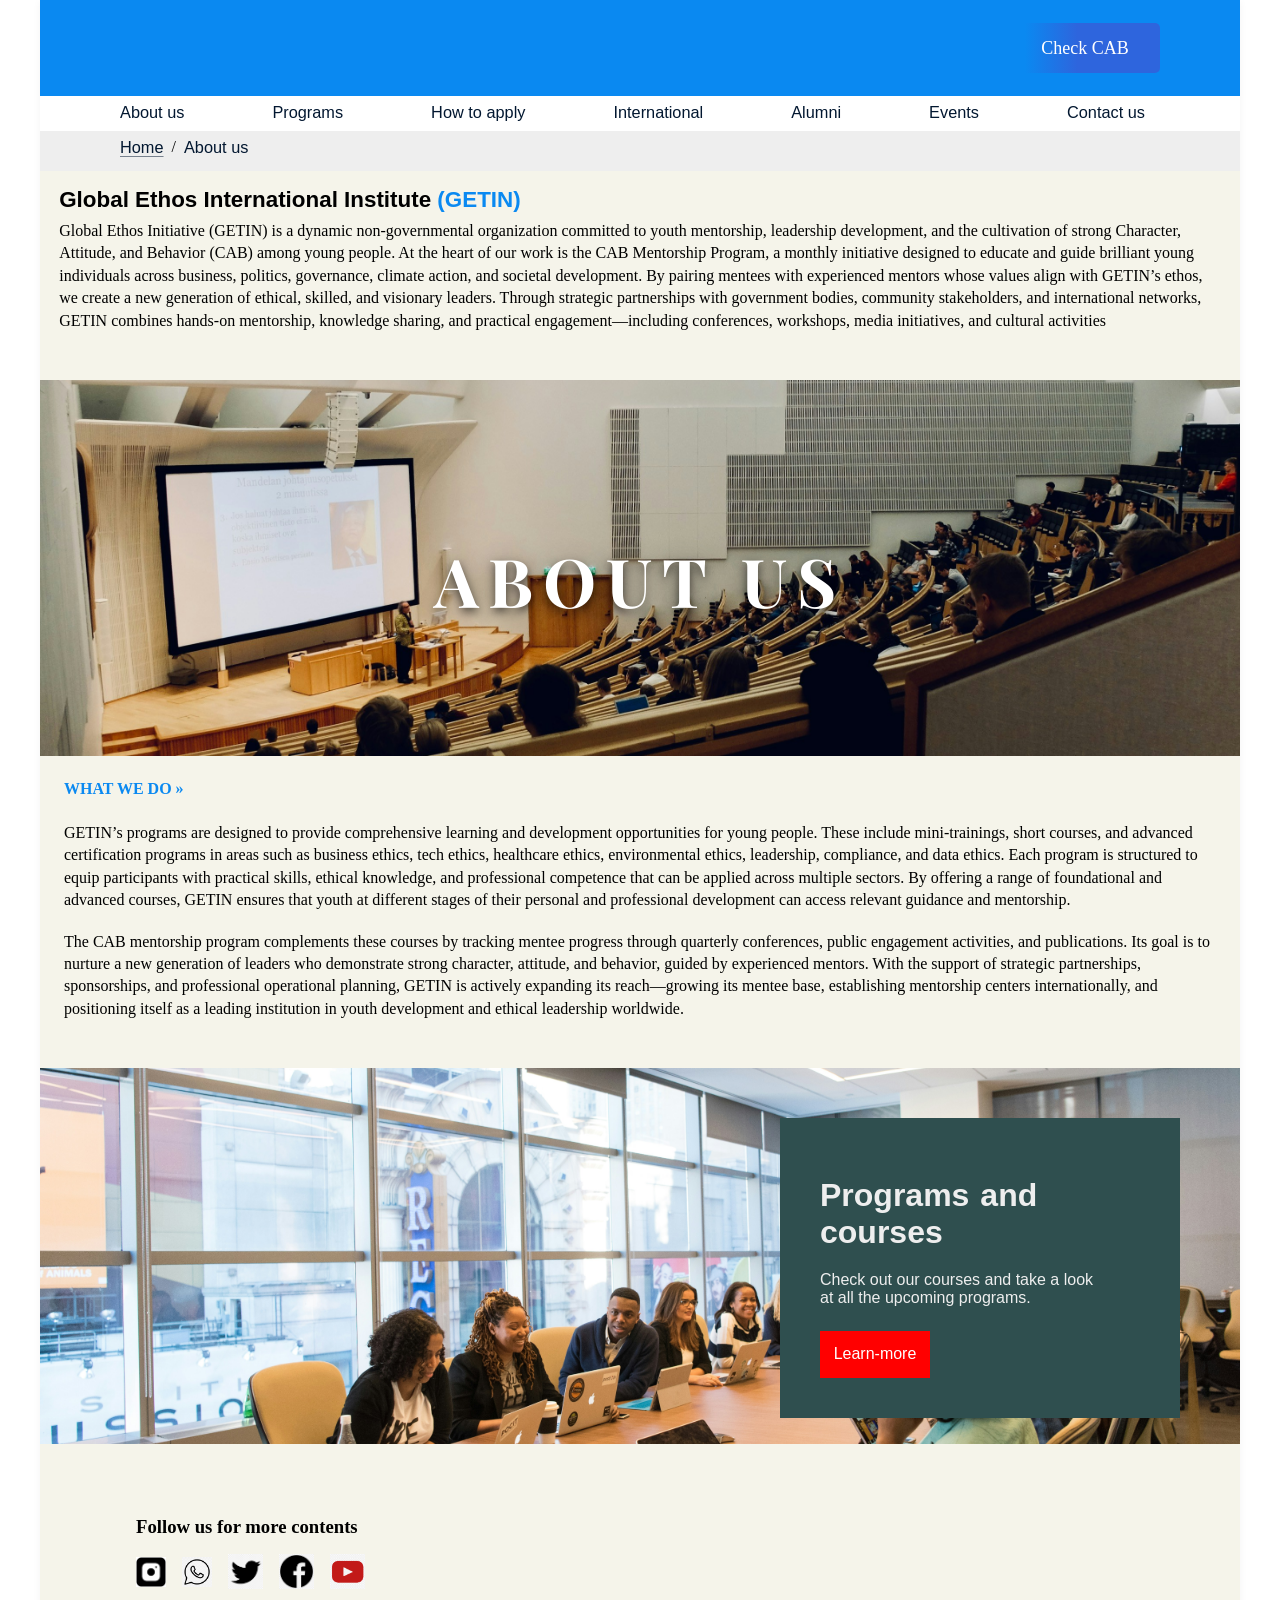
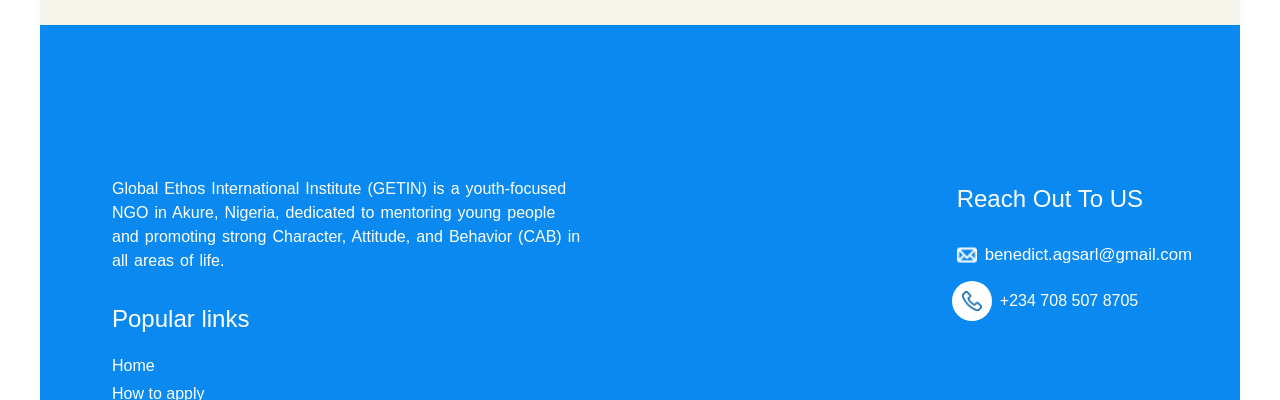
==== about.html @ eb594e33 "blablabla" ====
<!DOCTYPE html>
<html lang="en">
<head>
    <meta charset="UTF-8">
    <meta name="viewport" content="width=device-width, initial-scale=1.0">
    <title>About us</title>
</head>
 <link rel="stylesheet" href="style2.css">
 <link href="https://fonts.googleapis.com/css2?family=Playfair+Display:wght@600;700&display=swap" rel="stylesheet">
<body>
     <header class="about-page">
        <div class="top-bar">
            <div class="logo">
                <!-- Logo here -->
            </div>
            <div class="topbar-right">

                <!-- Desktop and tablet actions-->
                <div class="desktop-actions">
                    <a href="#" id="CAB">Check CAB</a>

                </div>

                <!-- Hamburger (Mobile only) -->
                <button class="hamburger" id="hamburger">
                    ☰
                </button>
            </div>
            
          <!-- Mobile menu -->
<nav class="mobile-menu" id="MobileMenu">
    <button class="close-menu" id="closeMenu">✕</button>

    <a href="about.html">About us</a>
    <a href="program.html">Programs </a>
    <a href="#">How to apply</a>
    <a href="#">International</a>
    <a href="#">Alumni</a> 
   <a href="event.html">Events</a>
    <a href="contactus.html">Contact us</a>
</nav>
        </div>

          <div class="link-box">
            <nav class="main-nav">
                <ul class="link">
                     <a href="about.html">About us</a>
                     <a href="program.html">Programs</a>
                <a href="#">How to apply</a>
                <a href="#">International</a>
                <a href="#">Alumni</a>
                <a href="event.html">Events</a>
                <a href="contactus.html">Contact us</a>
                </ul>
            </nav>
        </div>

    <div class="about-bar">
    <ul class="about-droplink">
        <span id="home"><a href="index.html">Home</a></span>/
        <span id="us"><a href="#">About us</a></span>
    </ul>
    </div> 
    
        <h1 id="heading1">Global Ethos International Institute <span id="GETIN">(GETIN)</span></h1>
    <p id="GETIN-paragraph">Global Ethos Initiative (GETIN) is a dynamic non-governmental organization committed to youth mentorship, 
        leadership development, and the cultivation of strong Character, Attitude, and Behavior (CAB) among young people. 
        At the heart of our work is the CAB Mentorship Program, a monthly initiative designed to educate and guide brilliant
         young individuals across business, politics, governance, climate action, and societal development. By pairing mentees 
         with experienced mentors whose values align with GETIN’s ethos, we create a new generation of ethical, skilled,
          and visionary leaders. Through strategic partnerships with government bodies, 
          community stakeholders, and international networks, GETIN combines hands-on mentorship,
           knowledge sharing, and practical engagement—including conferences, workshops, media initiatives, and cultural activities</p>

     <div class="image1-content fade-up">
              <div class="image1">
            <img src="images/dom-fou-YRMWVcdyhmI-unsplash.jpg" id="img1" alt="smartworks" >
        </div>
            <div class="AboutU-headerclass">
                <h2 id="AboutUs-h2" class="fade-left">About Us</h2>
            </div>
             </div>

             <p id="what-we-do"> WHAT WE DO &raquo; </p>
             <p id="program-paragraph2" class="fade-left">GETIN’s programs are designed to provide comprehensive learning and 
                development opportunities for young people. These include mini-trainings,
                 short courses, and advanced certification programs in areas such as business ethics, tech ethics,
                  healthcare ethics, environmental ethics, leadership, compliance, and data ethics. 
                  Each program is structured to equip participants with practical skills, ethical knowledge,
                   and professional competence that can be applied across multiple sectors. By offering a range
                    of foundational and advanced courses, GETIN ensures that youth at different stages of their
                     personal and professional development can access relevant guidance and mentorship.</p>
                     <p id="program-paragraph3" class="fade-left">The CAB mentorship program complements these courses by tracking mentee progress
                         through quarterly conferences, public engagement activities, and publications. 
                         Its goal is to nurture a new generation of leaders who demonstrate strong 
                         character, attitude, and behavior, guided by experienced mentors. With 
                         the support of strategic partnerships, sponsorships, and professional operational
                          planning, GETIN is actively expanding its reach—growing its mentee base, 
                          establishing mentorship centers internationally, and positioning itself 
                          as a leading institution in youth development and ethical leadership worldwide.</p>

             <div class="Programs fade-up">
                <div class="programs-imgcontent"> 
                    <img src="images/christina-wocintechchat-com-m-faEfWCdOKIg-unsplash.jpg" id="Programs-img" alt="Programs and courses" >
                </div>
            <div class="programs-content">
               <h2 id="Programs-header" class="fade-left"> Programs and <br class="desktop-break"> courses</h2>
               <p id="program-paragraph" class="fade-left">Check out our courses and take a look <br> at all the upcoming programs. </p>
                <a href="program.html" id="more-programs">Learn-more</a>
            </div>
        </div>

         <div class="socials-content">
            <h3 id="socials-header">Follow us for more contents</h3>
            <div class="socials">
                       <a href="https://www.instagram.com/" target="_blank" rel="noopener">
                    <img src="images/round-icons-RJme7JmTU4U-unsplash.jpg" alt="instagram" style="width: 30px; height: 30px;">
                </a>
                        <a href="https://www.instagram.com/" target="_blank" rel="noopener">
                    <img src="images/whatsapp-black-logo-icon-transparent-png-701751695033911ohce7u0egy.png" alt="instagram" style="width: 30px; height: 30px;">
                </a>
                        <a href="https://www.instagram.com/" target="_blank" rel="noopener">
                    <img src="images/Twitter-new-logo-on-transparent-background-PNG-.png" alt="instagram" style="width: 35px; height: 35px;">
                </a>
                </a>
                        <a href="https://www.instagram.com/" target="_blank" rel="noopener">
                    <img src="images/Facebook-icon-design-on-transparent-background-PNG.png" alt="instagram" style="width: 35px; height: 35px;">
                </a>
                  <a href="https://www.instagram.com/" target="_blank" rel="noopener">
                    <img src="images/youtube.png" alt="instagram" style="width: 35px; height: 35px;">
                </a>
            </div>
        </div> 

             <footer class="footer">
    <div class="footer-top">

        <!-- LEFT -->
        <div class="footer-left">
            <div class="logo-footer">
                <!-- Logo here -->
            </div>

            <p id="footer-paragraph">
                Global Ethos International Institute (GETIN) is a youth-focused NGO 
                in   Akure, Nigeria, dedicated to mentoring young people
                and promoting  strong Character,  Attitude, and Behavior 
                (CAB) in all areas of life.
            </p>

            <h2 id="Popular-links">Popular links</h2>

            <ul class="footer-links">
                <a href="#">Home</a>
                <a href="#">How to apply</a>
                <a href="#">Information</a>
                <a href="#">Register Now</a>
                <a href="#">Payment</a>
                <a href="#">Contact us</a>
            </ul>
        </div>

        <!-- RIGHT -->
        <div class="reach-out">
            <h2 id="Reach-Out">Reach Out To US</h2>

            <div class="mail">
                <img src="images/mail-16.png" alt="email" width="20">
                <span>benedict.agsarl@gmail.com</span>
            </div>

            <div id="telephone">
                <div class="phone-circle">
                    <img src="images/pngkey.com-cell-phone-icon-png-4491494.png" alt="phone" width="20">
                </div>
                <span>+234 708 507 8705</span>
            </div>
        </div>

    </div>

    <!-- BOTTOM -->
    <hr>
    <p id="copy">&copy; 2026. All Rights Reserved | Privacy Policy</p>

</footer>
    </header>
         <script src="script2.js"></script>
</body>
</html>
---- style2.css ----
/* ================= RESET ================= */
* {
    padding: 0;
    margin: 0;
    box-sizing: border-box;
}

/* ================= LAYOUT ================= */
.about-page {
    width: 100%;
    max-width: 1200px;
    height: 2000px;
    margin: 0 auto;
    overflow: scroll;
    box-shadow: 0px 2px 8px rgba(0,0,0,0.05);
    background-color: #f5f4ea;
}

.top-bar {
    width: 100%;
    max-width: 1200px;
    background-color: #0a89f1;
    padding: 1.5rem 5rem 1.5rem 1rem;
    color: #fff;
    height: 6rem;
    display: flex;
    justify-content: space-between;
    align-items: center;
}

.topbar-right {
    display: flex;
    align-items: center;
}

/* ================= DESKTOP ACTIONS ================= */
.desktop-actions {
    display: flex;
    gap: 1rem;
    align-items: center;
}

/* ================= CAB BUTTON ================= */
#CAB {
    height: 50px;
    width: 150px;
    display: flex;
    justify-content: center;
    align-items: center;
    text-decoration: none;
    cursor: pointer;
    color: #fff;
    background: linear-gradient(
        90deg,
        #0a89f1 0%,
        #0a89f1 10%,
        #2e65dd 45%,
        #2e65dd 100%
    );
    border-radius: 5px;
    font-size: large;
    transition: all 0.3s ease;
}

#CAB:hover,
#CAB:focus {
    outline: 2px solid #ffd400;
}

/* ================= HAMBURGER ================= */
.hamburger {
    display: none;
    font-size: 2rem;
    background: none;
    border: none;
    color: #fff;
    cursor: pointer;
}

/* ================= MOBILE SLIDE MENU ================= */
.mobile-menu {
    position: absolute;
    top: 0;
    right: 0;

    width: 30%;
    min-width: 260px;
    height: 100%;

    background-color: #2e65dd;
    padding: 2rem 1.5rem;

    display: none;
    flex-direction: column;
    gap: 1rem;

    transform: translateX(100%);
    transition: transform 0.35s ease-in-out;

    z-index: 1000;
}

/* slide in */
.mobile-menu.active {
    transform: translateX(0);
    display: flex;
}

/* menu links */
.mobile-menu a {
    color: #fff;
    text-decoration: none;
    font-size: 1.1rem;
}

.mobile-menu a:hover,
.mobile-menu a:focus {
    text-decoration: underline;
    text-decoration-color: #fff;
    text-underline-offset: 3.5px;
    color: #000;
}

/* close button */
.close-menu {
    align-self: flex-end;
    font-size: 1.8rem;
    background: none;
    border: none;
    color: #fff;
    cursor: pointer;
    margin-bottom: 1rem;
    padding-right: 5rem;
}

/* ================= LINK BAR ================= */
.link-box {
    background-color: #fff;
    width: 100%;
    height: 35px;
}

.link {
    display: flex;
    gap: 5.5rem;
    padding: 7px 5rem 0;
}

.link a {
    text-decoration: none;
    font-size: 1.02rem;
    color: rgb(2, 23, 48);
    transition: 0.3s ease;
    font-family: 'Gill Sans', 'Gill Sans MT', Calibri, 'Trebuchet MS', sans-serif;
}

.link a:hover,
.link a:focus {
    border: none;
    border-radius: 7px;
    background-color: #0a89f1;
    color: #fff;
    padding: 3.5px;
    font-size: 1.05rem;
} 

/* ================= about bar ================= */
.about-bar {
        background-color: #eeeeee;
    width: 100%;
    height: 40px;
}

/* ================= about-droplink ================= */
.about-droplink {
    display: flex;
    padding: 7px 0px 0px 1.3rem;
    gap: 0.5rem;
}

/* ================= about-droplink a ================= */
.about-droplink a {
    text-decoration: none;
    font-size: 1.02rem;
    color: rgb(2, 23, 48);
    transition: all 0.3s ease;
     font-family: 'Gill Sans', 'Gill Sans MT', Calibri, 'Trebuchet MS', sans-serif;
     
}

/* ================= home a ================= */
#home a{
    text-decoration: underline;
    text-underline-offset: 3px;
    text-decoration-color: rgba(2, 23, 48, 0.5);
}

#home a:hover,
#home a:focus {
      border: none;
    border-radius: 7px;
    background-color: #0a89f1;
    color: #fff;
    padding: 5px;
    font-size: 1.05rem;
    text-decoration: none;
}

/* ================= us a ================= */
#us a {
    text-decoration: none;
}

/* ================= image1 content  ================= */
.image1-content {
    position: relative;
}


/* ================= image 1 ================= */
.image1 {
         width: 100%;
    max-width: 1200px;
    height: 400px;
    overflow: hidden;
}

#img1 {
    width: 100%;
    height: 100%;
    object-fit: cover;
    display: block;
    padding-bottom: 1.5rem;
}

 /* ================= AboutU-headerclass ================= */
.AboutU-headerclass {
    display: none;
}

/* ================= heading1 ================= */
#heading1 {
    font-family: 'Gill Sans', 'Gill Sans MT', Calibri, 'Trebuchet MS', sans-serif;
    font-size: 1.4rem;
    padding: 1rem 0px 7px 1.2rem;
}

/* ================= GETIN ================= */
#GETIN {
    color: #0a89f1;
}

/* ================= GETIN-paragraph  ================= */
#GETIN-paragraph 
{
    line-height: 1.4rem;
    padding: 0px 1rem 3rem 1.2rem;
}

/* ================= Programs-imgcontent  ================= */
.programs-imgcontent {
         width: 100%;
    max-width: 1200px;
    height: 400px;
    overflow: hidden;
}

/* ================= Programs-img ================= */
#Programs-img {
    width: 100%;
    height: 100%;
    object-fit: cover;
    display: block;
}

 /* ================= programs-content ================= */
.programs-content {
    font-family: 'Franklin Gothic Medium', 'Arial Narrow', Arial, sans-serif;
}

 /* ================= Programs-header ================= */
#Programs-header{
         padding: 1.2rem 0rem 1.2rem 0rem;
         word-spacing: 0.13rem;
}

 /* ================= program-paragraph ================= */
#program-paragraph {
    padding: 0rem 0rem 1.5rem 0rem;
}

/* ================= more-programs ================= */
#more-programs {
    color: #fff;
    background-color: red;
    height: 60px;
    width: 110px;
    display: flex;
    justify-content: center;
    align-items: center;
    cursor: pointer;
    transition: all 0.3s ease;
    font-weight: normal;
    text-decoration: none;
}

#more-programs:hover,
#more-programs:focus {
 background-color: #fff;
 color: #000;
}

/* ================= what-we-do ================= */
#what-we-do {
       padding-bottom: 1.5rem;
       padding-left: 1.5rem;
       color: #0a89f1;
       font-weight: bold;
       margin-right: 1rem;
}

 /* ================= program-paragraph2 ================= */
#program-paragraph2 {
    padding: 0rem 1rem 1.2rem 1.5rem;
    line-height: 1.4rem;
}

 /* ================= program-paragraph3 ================= */
#program-paragraph3 {
    padding: 0rem 1rem 3rem 1.5rem;
     line-height: 1.4rem;
}

/* ================= Socials ================= */
#socials-header {
      padding-top: 3rem; 
      padding-bottom: 1rem;
}

.socials {
    display: flex;
    gap: 1rem;
    padding-bottom: 2rem;
    align-items: center;
}

.socials a img{
    transition: transform 1.3s ease;
}

.socials a:hover img{
    transform: scale(1.2);
}

/* ================= footer ================= */
.footer {
    width: 100%;
    max-width: 1000px;
    margin-left: auto;
    margin-right: auto;
    overflow: hidden;
    box-shadow: 0px 2px 8px rgba(0,0,0,0.05);
    background-color: #0a89f1;
    color: #fff;

}

/* ================= footer paragraph ================= */
#footer-paragraph {
       font-weight: normal;
       font-family: 'Gill Sans', 'Gill Sans MT', Calibri, 'Trebuchet MS', sans-serif;
       padding-top: 9rem;
       padding-left: 1.5rem;
       padding-bottom: 2rem;
}

/* ================= popular links ================= */
#Popular-links {
        font-weight: normal;
       font-family: 'Gill Sans', 'Gill Sans MT', Calibri, 'Trebuchet MS', sans-serif;
       padding-left: 1.5rem;
       padding-bottom: 1.5rem;
}

/* ================= footer links ================= */
.footer-links a {
           text-decoration: none;
           display: block;
           color: #fff;
           margin-bottom: 0.6rem;
            font-family: 'Gill Sans', 'Gill Sans MT', Calibri, 'Trebuchet MS', sans-serif;
            padding-left: 1.5rem;
            transition: color 0.3s ease;
}

.footer-links a:hover  {
           color: #000;
}

/* ================= Reach Out header ================= */
#Reach-Out {
             font-weight: normal;
       font-family: 'Gill Sans', 'Gill Sans MT', Calibri, 'Trebuchet MS', sans-serif;
       padding: 1.5rem 1.5rem;
}

/* ================= Reach Out mail ================= */
.mail {
    display: flex;
    font-size: 1.05rem;
    align-items: center;
    gap: 0.5rem; 
    color: #fff;
    font-family: 'Gill Sans', 'Gill Sans MT', Calibri, 'Trebuchet MS', sans-serif;
    padding-left: 1.5rem;
    margin-top: 0.5rem; 
}

/* ================= Reach Out telephone ================= */
#telephone {
     display: flex;
    align-items: center;
    gap: 0.5rem; 
    color: #fff;
    font-family: 'Gill Sans', 'Gill Sans MT', Calibri, 'Trebuchet MS', sans-serif;
    padding-left: 1.2rem;
    margin-top: 1rem; 
}

/* ================= phone ================= */
.phone-circle {
             width: 40px;
    height: 40px;
    border-radius: 50%;
    background: #fff;
    border: none;
    display: flex;
    align-items: center;
    justify-content: center;
}

footer hr {
    border: none;           
    height: 1px;               
    background-color: rgba(255, 255, 255, 0.4);
}

/* ================= copy ================= */
#copy {
    padding-top: 2rem;
    text-align: center;
    font-family: 'Gill Sans', 'Gill Sans MT', Calibri, 'Trebuchet MS', sans-serif;
}

/* ================= RESPONSIVE RULES ================= */
/* Tablet & Mobile */
@media (max-width: 1024px) {

    /* hide desktop-only items */
    .desktop-actions {
        display: none;
    }

    /* show hamburger */
    .hamburger {
        display: block;
    }

    /* hide link bar */
    .link-box {
        display: none;
    }

         /* social content */
    .socials-content {
        padding-left: 2rem;
    }

       /* footer */
    .footer {
           height: 760px;
    }

     /* hr */
     hr {
        display: none;
    }

         /* footer paragraph */
     #footer-paragraph {
        margin-right: 1rem;
        line-height: 1.5rem;
        word-spacing: 0.1rem;
     }
}


/* ================= (DESKTOP ONLY) ================= */
@media (min-width: 768px) {

   /* about-droplink */
.about-droplink {
    display: flex;
    padding: 7px 5rem 0;
    gap: 0.5rem;
}

    /* Programs-img */
    #Programs-img {
    width: 100%;
    height: 100%;
    object-fit: cover;
    display: block;
    padding-bottom: 1.5rem;
}
   
        /* footer */
    .footer {
     height: 620px;
         width: 100%;
    max-width: 1200px;
    }
 
    /* footer top */
    .footer-top {
        display: flex;
        justify-content: space-between;
        align-items: flex-start;
        padding: 8.5rem 3rem 2rem;
        gap: 4rem;
    }

    /* footer left */
    .footer-left {
        max-width: 55%;
    }

    /* reach out */
    .reach-out {
        max-width: 40%;
    }

    /* footer paragraph */
    #footer-paragraph {
        padding-top: 1rem;
        width: 500px;
        line-height: 1.5rem;
        word-spacing: 0.1rem;
    }
}

/* ================= MOBILE ONLY ================= */
@media (max-width: 767px) {

    /* programs-content */
    .programs-content {
        background-color: #0a89f1;
        color: #eeeeee;
        height: 200px;
        padding-left: 1.2rem;
        padding-right: 1.2rem;
    }
 
    /* desktop-break */
    .desktop-break {
    display: none;
}
 
     /* AboutU-headerclass */
    .AboutU-headerclass {
    display: block;
}

     /* AboutUs-h2 */    
     #AboutUs-h2 {
      color:  #000;
        font-size: 1.2rem;
        font-weight: normal;
        letter-spacing:  0.1em;
        text-transform: uppercase;
        text-align: center;
        font-weight: bold;
        padding-bottom: 2rem;
}

}

/* ================= TABLET & DESKTOP ONLY ================= */
@media (min-width: 768px) {

     /* AboutU-headerclass */
    .AboutU-headerclass {
        display: block;
        position: absolute;
        top: 50%;
        left: 50%;
        transform: translate(-50%, -50%);
        z-index: 2;
        text-align: center;
    }

    /* AboutUs-h2 */
    #AboutUs-h2 {
        color:  #fff;
        font-size: 4.2rem;
        font-weight: 700;
        letter-spacing:  0.15em;
         text-shadow: 
        0 4px 10px rgba(0, 0, 0, 0.6),
        0 0 25px rgba(0, 0, 0, 0.3);
        text-transform: uppercase;
        font-family: 'Playfair Display', serif;
    }

    /* Programs */
    .Programs {
    position: relative;
    width: 100%;
    max-width: 1200px;
}

     /* programs-content */
    .programs-content {
        position: absolute;
        top: 50%;
        right: 5%;               
        transform: translateY(-50%);
        width: 400px;
        height: 300px;
        background-color: darkslategray; 
        color: #eeeeee;
        padding: 2.5rem;
        display: flex;
        flex-direction: column;
        z-index: 2;
    }

    /* programs-imgcontent */
    .programs-imgcontent {
    position: relative;
    z-index: 1;
}
    
   /* Programs-header */
   #Programs-header {
         font-size: 2rem;
   }

   /* desktop-break */
    .desktop-break {
        display: inline;
    }

      /* socials-content */
    .socials-content {
    padding-left: 6rem;
}
}

/* ================= FADE-UP ANIMATION ================= */
.fade-up {
    opacity: 0;             
    transform: translateY(50px); 
    transition: all 0.8s ease-out; 
}

.fade-up.show {
    opacity: 1;               
    transform: translateY(0); 
}

/* ================= FADE-LEFT ANIMATION ================= */
.fade-left {
    opacity: 0;              
    transform: translateX(-50px); 
    transition: all 0.8s ease-out; 
}

.fade-left.show {
    opacity: 1;            
    transform: translateX(0); 
}
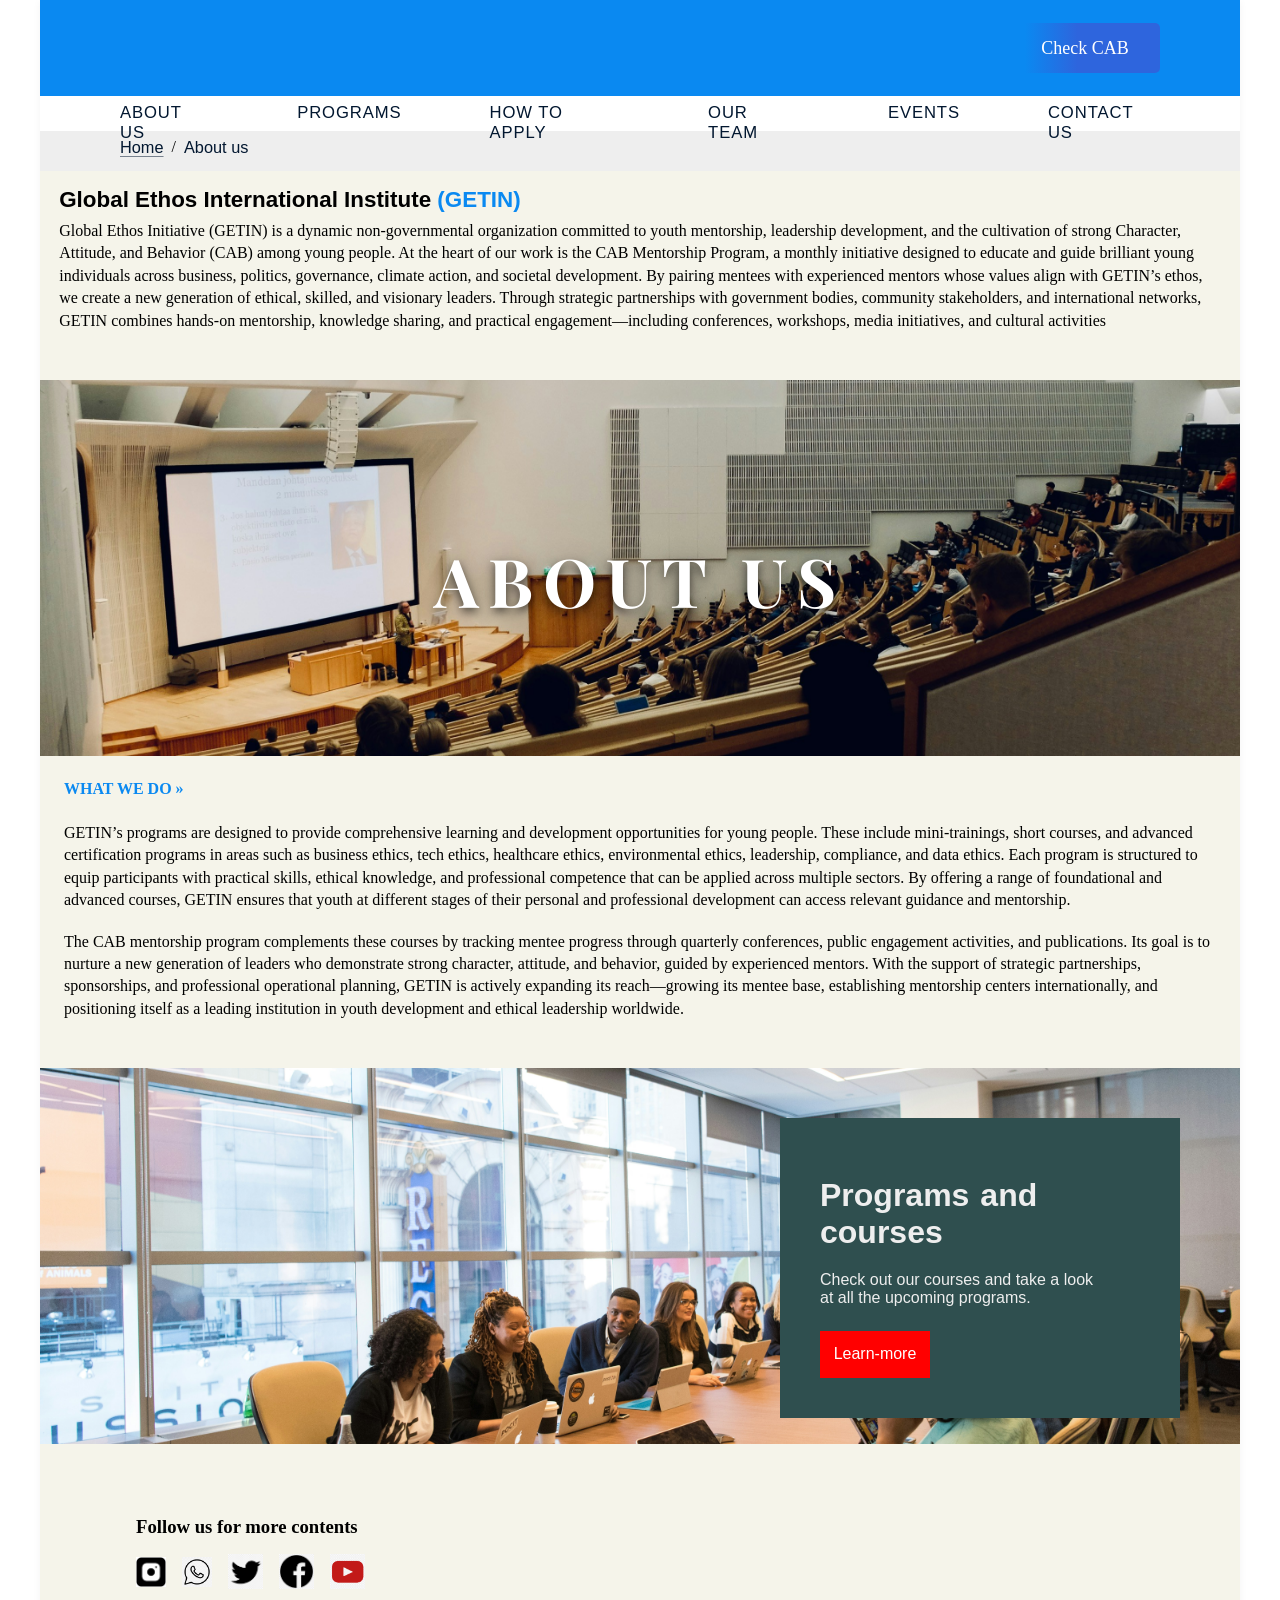
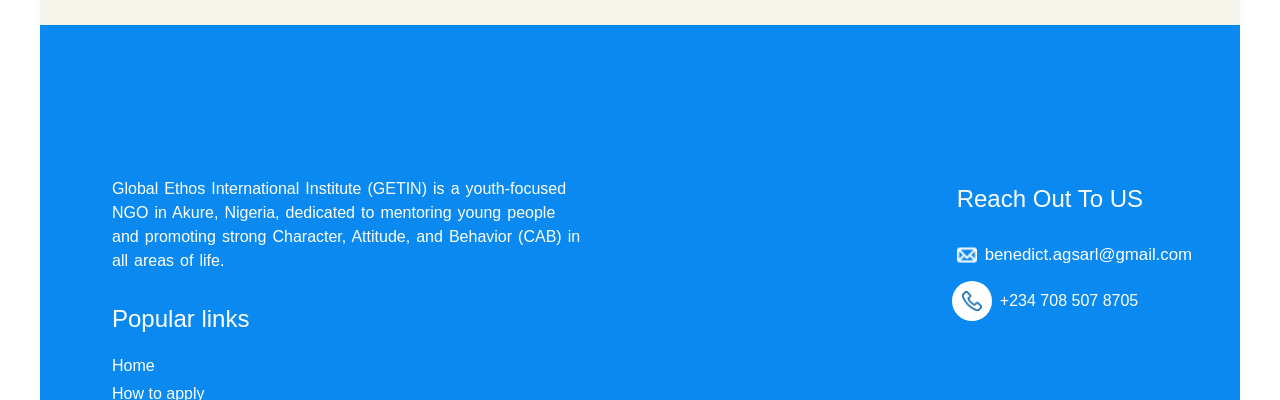
==== commit c42dc5ea: "bla" ====
--- a/about.html
+++ b/about.html
@@ -4,9 +4,9 @@
     <meta charset="UTF-8">
     <meta name="viewport" content="width=device-width, initial-scale=1.0">
     <title>About us</title>
+     <link rel="stylesheet" href="style2.css">
+ <link href="https://fonts.googleapis.com/css2?family=Playfair+Display:wght@600;700&display=swap" rel="stylesheet">
 </head>
- <link rel="stylesheet" href="style2.css">
- <link href="https://fonts.googleapis.com/css2?family=Playfair+Display:wght@600;700&display=swap" rel="stylesheet">
 <body>
      <header class="about-page">
         <div class="top-bar">
@@ -34,8 +34,7 @@
     <a href="about.html">About us</a>
     <a href="program.html">Programs </a>
     <a href="#">How to apply</a>
-    <a href="#">International</a>
-    <a href="#">Alumni</a> 
+    <a href="team.html">Our Team</a> 
    <a href="event.html">Events</a>
     <a href="contactus.html">Contact us</a>
 </nav>
@@ -47,8 +46,7 @@
                      <a href="about.html">About us</a>
                      <a href="program.html">Programs</a>
                 <a href="#">How to apply</a>
-                <a href="#">International</a>
-                <a href="#">Alumni</a>
+                <a href="team.html">Our Team</a>
                 <a href="event.html">Events</a>
                 <a href="contactus.html">Contact us</a>
                 </ul>
--- a/style2.css
+++ b/style2.css
@@ -148,10 +148,12 @@
 
 .link a {
     text-decoration: none;
-    font-size: 1.02rem;
+    font-size: 1.042rem;
     color: rgb(2, 23, 48);
     transition: 0.3s ease;
     font-family: 'Gill Sans', 'Gill Sans MT', Calibri, 'Trebuchet MS', sans-serif;
+    text-transform: uppercase;
+    letter-spacing: 0.9px;
 }
 
 .link a:hover,
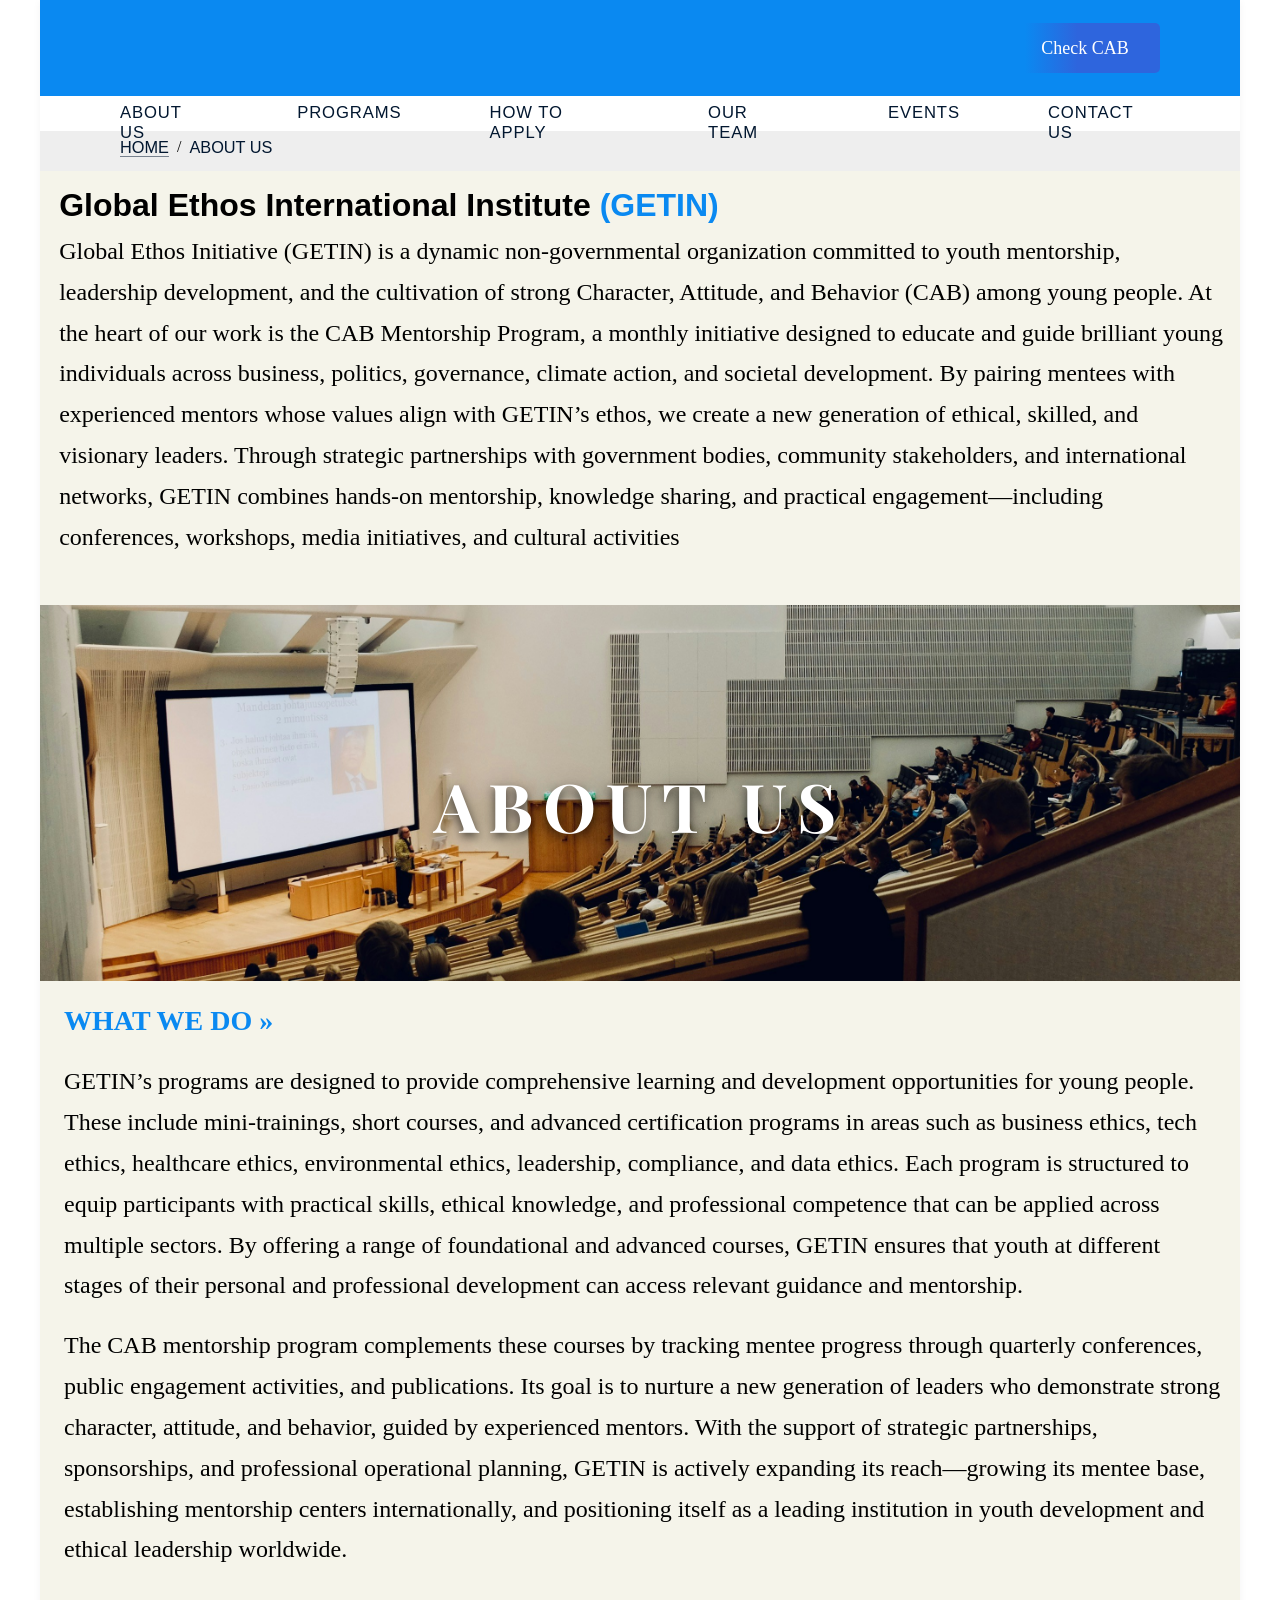
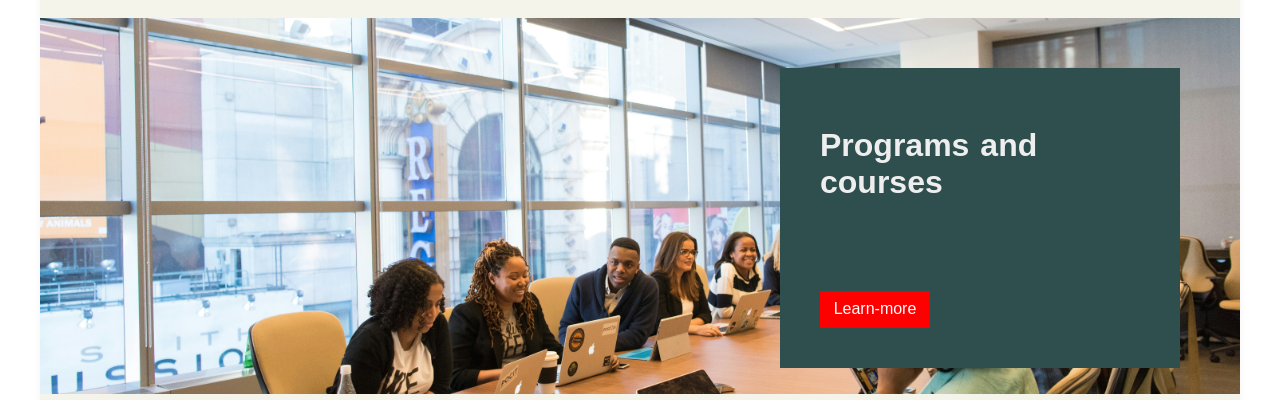
==== commit d39cef1d: "bla" ====
--- a/about.html
+++ b/about.html
@@ -103,7 +103,7 @@
                 </div>
             <div class="programs-content">
                <h2 id="Programs-header" class="fade-left"> Programs and <br class="desktop-break"> courses</h2>
-               <p id="program-paragraph" class="fade-left">Check out our courses and take a look <br> at all the upcoming programs. </p>
+               <p id="program-paragraph" class="fade-left">Check out our courses and take a look at all the upcoming programs. </p>
                 <a href="program.html" id="more-programs">Learn-more</a>
             </div>
         </div>
@@ -114,18 +114,22 @@
                        <a href="https://www.instagram.com/" target="_blank" rel="noopener">
                     <img src="images/round-icons-RJme7JmTU4U-unsplash.jpg" alt="instagram" style="width: 30px; height: 30px;">
                 </a>
-                        <a href="https://www.instagram.com/" target="_blank" rel="noopener">
-                    <img src="images/whatsapp-black-logo-icon-transparent-png-701751695033911ohce7u0egy.png" alt="instagram" style="width: 30px; height: 30px;">
+
+                         <a href="https://wa.me/" target="_blank" rel="noopener">
+                    <img src="images/whatsapp-black-logo-icon-transparent-png-701751695033911ohce7u0egy.png" alt="whatsapp" style="width: 30px; height: 30px;">
                 </a>
-                        <a href="https://www.instagram.com/" target="_blank" rel="noopener">
-                    <img src="images/Twitter-new-logo-on-transparent-background-PNG-.png" alt="instagram" style="width: 35px; height: 35px;">
+
+                        <a href="https://twitter.com/" target="_blank" rel="noopener">
+                    <img src="images/Twitter-new-logo-on-transparent-background-PNG-.png" alt="twitter" style="width: 35px; height: 35px;">
                 </a>
+
                 </a>
-                        <a href="https://www.instagram.com/" target="_blank" rel="noopener">
+                       <a href="https://www.facebook.com/" target="_blank" rel="noopener">
                     <img src="images/Facebook-icon-design-on-transparent-background-PNG.png" alt="instagram" style="width: 35px; height: 35px;">
                 </a>
-                  <a href="https://www.instagram.com/" target="_blank" rel="noopener">
-                    <img src="images/youtube.png" alt="instagram" style="width: 35px; height: 35px;">
+
+                   <a href="https://www.youtube.com/" target="_blank" rel="noopener">
+                    <img src="images/youtube.png" alt="youtube" style="width: 35px; height: 35px;">
                 </a>
             </div>
         </div> 
--- a/style2.css
+++ b/style2.css
@@ -195,6 +195,8 @@
     text-decoration: underline;
     text-underline-offset: 3px;
     text-decoration-color: rgba(2, 23, 48, 0.5);
+    font-family: 'Gill Sans', 'Gill Sans MT', Calibri, 'Trebuchet MS', sans-serif;
+    text-transform: uppercase;
 }
 
 #home a:hover,
@@ -211,6 +213,8 @@
 /* ================= us a ================= */
 #us a {
     text-decoration: none;
+      font-family: 'Gill Sans', 'Gill Sans MT', Calibri, 'Trebuchet MS', sans-serif;
+    text-transform: uppercase;
 }
 
 /* ================= image1 content  ================= */
@@ -243,7 +247,7 @@
 /* ================= heading1 ================= */
 #heading1 {
     font-family: 'Gill Sans', 'Gill Sans MT', Calibri, 'Trebuchet MS', sans-serif;
-    font-size: 1.4rem;
+    font-size: 1.5rem;
     padding: 1rem 0px 7px 1.2rem;
 }
 
@@ -255,7 +259,7 @@
 /* ================= GETIN-paragraph  ================= */
 #GETIN-paragraph 
 {
-    line-height: 1.4rem;
+    line-height: 1.6rem;
     padding: 0px 1rem 3rem 1.2rem;
 }
 
@@ -542,13 +546,6 @@
         max-width: 40%;
     }
 
-    /* footer paragraph */
-    #footer-paragraph {
-        padding-top: 1rem;
-        width: 500px;
-        line-height: 1.5rem;
-        word-spacing: 0.1rem;
-    }
 }
 
 /* ================= MOBILE ONLY ================= */
@@ -659,6 +656,105 @@
 }
 }
 
+/* ================= TABLET ONLY ================= */
+@media (min-width:768px) and (max-width:1024px) {
+    /* heading1 */
+         #heading1 {
+            font-size: 2rem;
+         }
+           
+         /* GETIN-paragraph */
+         #GETIN-paragraph {
+            font-size: 24px;
+            line-height: 1.7;
+         }
+
+         /* what-we-do */
+         #what-we-do {
+           font-size: 28px;
+         }
+
+         /* program-paragraph2 */
+         #program-paragraph2 {
+            font-size: 24px;
+            line-height: 1.7;
+         }
+
+         /* program-paragraph3 */
+         #program-paragraph3 {
+            font-size: 24px;
+            line-height: 1.7;
+         }
+
+          /* Programs-header */
+         #Programs-header {
+            font-size: 2rem;
+         }
+
+         /* program-paragraph */
+         #program-paragraph {
+             font-size: 20px;
+         }
+         
+    /* footer paragraph */
+    #footer-paragraph {
+        padding-top: 1rem;
+        width: 400px;
+        line-height: 1.6rem;
+        word-spacing: 0.1rem;
+    }
+}
+
+/* ================= DESKTOP ONLY ================= */
+@media (min-width:1025px) {
+    /* heading1 */
+         #heading1 {
+            font-size: 2rem;
+         }
+           
+         /* GETIN-paragraph */
+         #GETIN-paragraph {
+            font-size: 24px;
+            line-height: 1.7;
+         }
+
+         /* what-we-do */
+         #what-we-do {
+           font-size: 28px;
+         }
+
+         /* program-paragraph2 */
+         #program-paragraph2 {
+            font-size: 24px;
+            line-height: 1.7;
+         }
+
+         /* program-paragraph3 */
+         #program-paragraph3 {
+            font-size: 24px;
+            line-height: 1.7;
+         }
+
+          /* Programs-header */
+         #Programs-header {
+            font-size: 2rem;
+         }
+
+         /* program-paragraph */
+         #program-paragraph {
+             font-size: 20px;
+         }
+
+             /* footer paragraph */
+    #footer-paragraph {
+        padding-top: 1rem;
+        width: 500px;
+        line-height: 1.6rem;
+        word-spacing: 0.1rem;
+    }
+
+}
+
 /* ================= FADE-UP ANIMATION ================= */
 .fade-up {
     opacity: 0;             
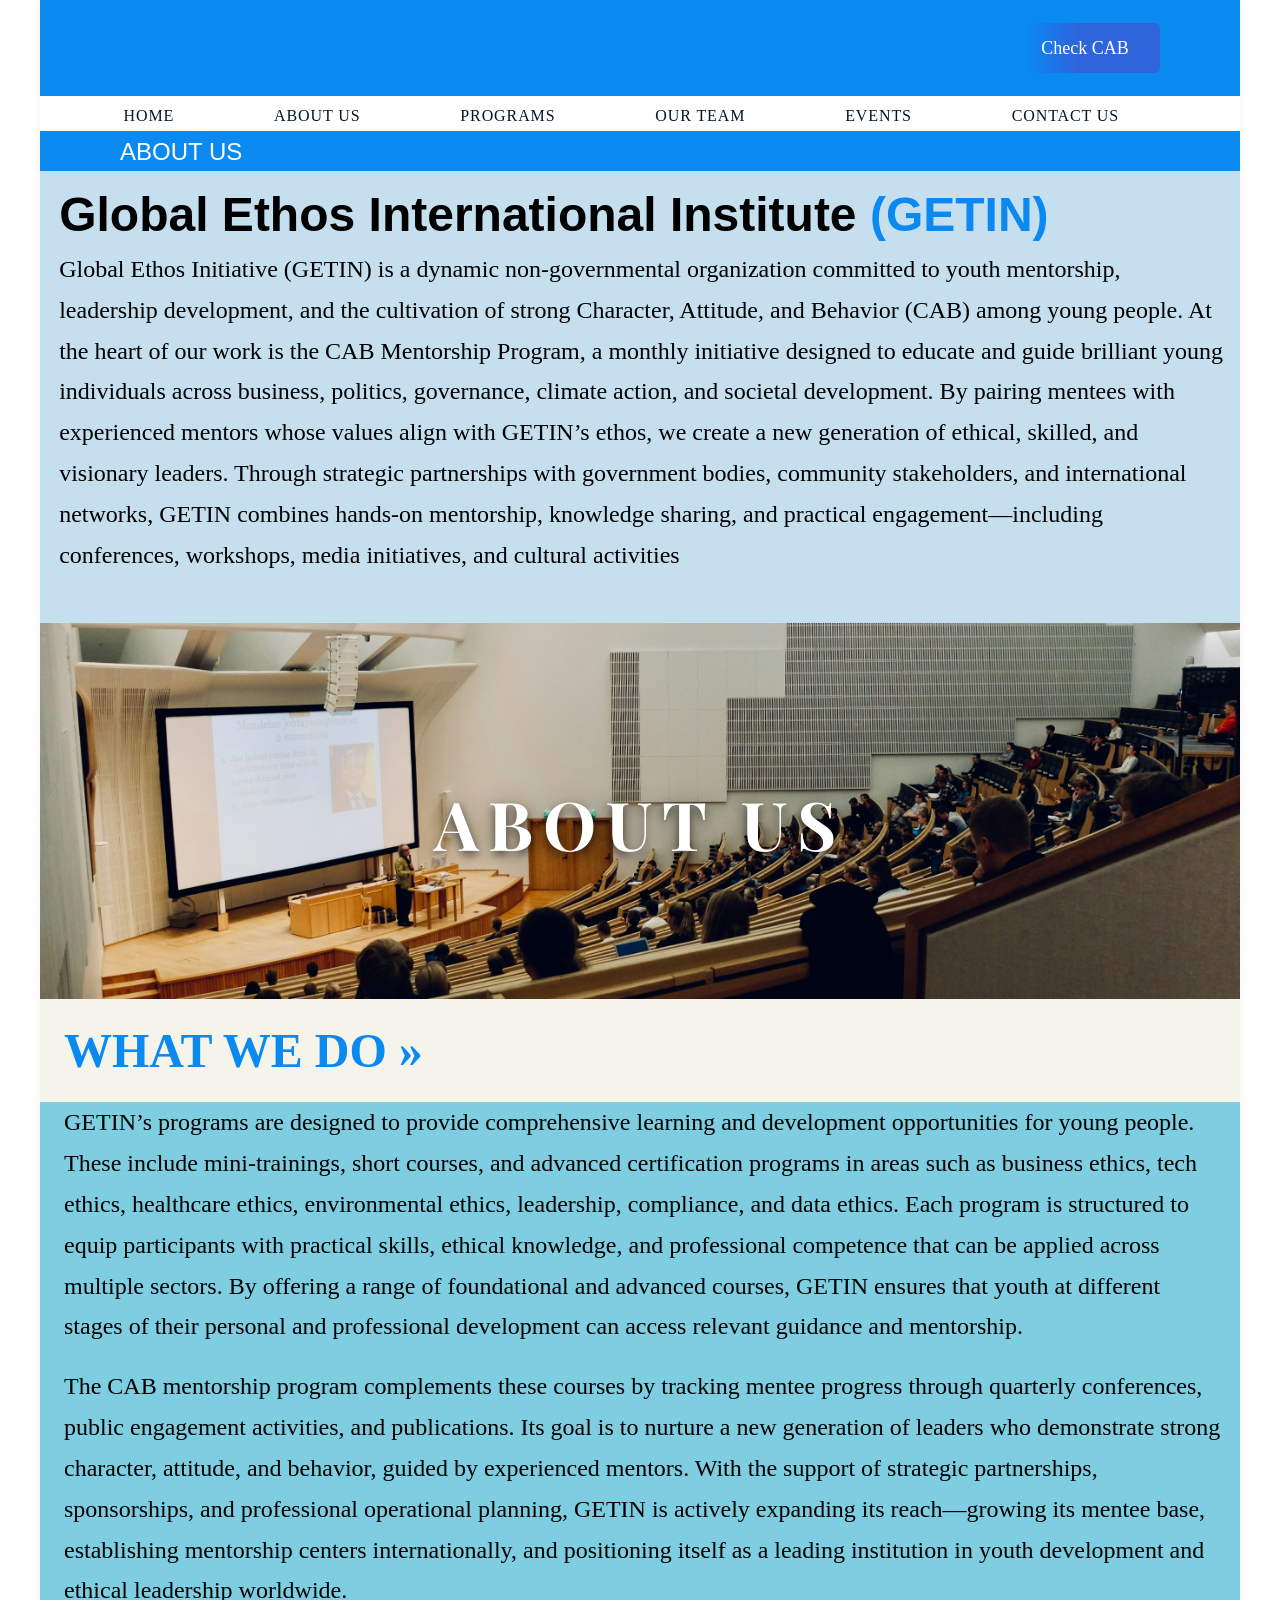
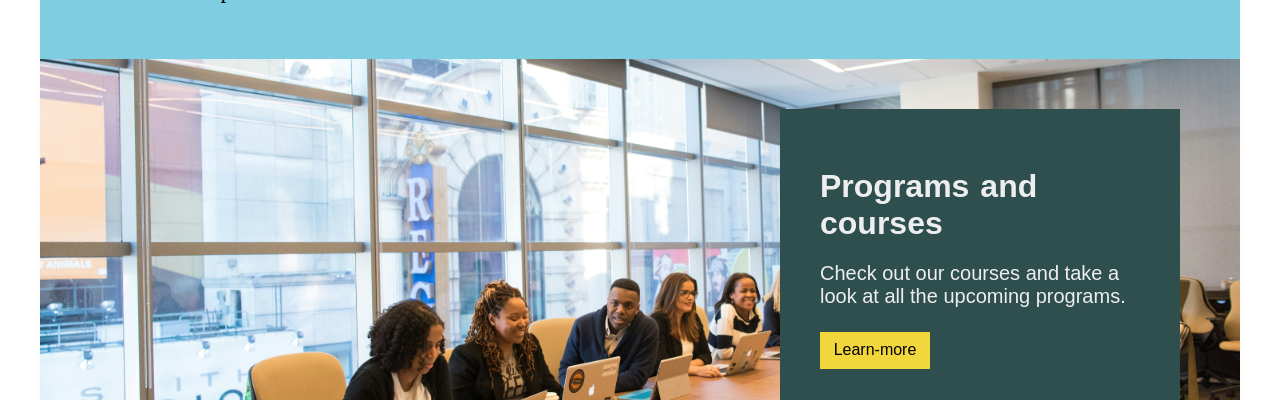
==== commit 8a7cac03: "bla" ====
--- a/about.html
+++ b/about.html
@@ -17,7 +17,7 @@
 
                 <!-- Desktop and tablet actions-->
                 <div class="desktop-actions">
-                    <a href="#" id="CAB">Check CAB</a>
+                    <a href="event.html" id="CAB">Check CAB</a>
 
                 </div>
 
@@ -40,12 +40,12 @@
 </nav>
         </div>
 
-          <div class="link-box">
+            <div class="link-box">
             <nav class="main-nav">
                 <ul class="link">
-                     <a href="about.html">About us</a>
+                    <a href="index.html">Home</a>
+                     <a href="#">About us</a>
                      <a href="program.html">Programs</a>
-                <a href="#">How to apply</a>
                 <a href="team.html">Our Team</a>
                 <a href="event.html">Events</a>
                 <a href="contactus.html">Contact us</a>
@@ -55,11 +55,13 @@
 
     <div class="about-bar">
     <ul class="about-droplink">
-        <span id="home"><a href="index.html">Home</a></span>/
+         <span id="home"><a href="index.html">Home </a></span>
+         <span id="slash">/</span>
         <span id="us"><a href="#">About us</a></span>
     </ul>
     </div> 
-    
+
+    <div class="top-page">
         <h1 id="heading1">Global Ethos International Institute <span id="GETIN">(GETIN)</span></h1>
     <p id="GETIN-paragraph">Global Ethos Initiative (GETIN) is a dynamic non-governmental organization committed to youth mentorship, 
         leadership development, and the cultivation of strong Character, Attitude, and Behavior (CAB) among young people. 
@@ -69,7 +71,7 @@
           and visionary leaders. Through strategic partnerships with government bodies, 
           community stakeholders, and international networks, GETIN combines hands-on mentorship,
            knowledge sharing, and practical engagement—including conferences, workshops, media initiatives, and cultural activities</p>
-
+    </div>
      <div class="image1-content fade-up">
               <div class="image1">
             <img src="images/dom-fou-YRMWVcdyhmI-unsplash.jpg" id="img1" alt="smartworks" >
@@ -78,8 +80,9 @@
                 <h2 id="AboutUs-h2" class="fade-left">About Us</h2>
             </div>
              </div>
+             <p id="what-we-do"> WHAT WE DO &raquo; </p>
 
-             <p id="what-we-do"> WHAT WE DO &raquo; </p>
+             <div class="middle">
              <p id="program-paragraph2" class="fade-left">GETIN’s programs are designed to provide comprehensive learning and 
                 development opportunities for young people. These include mini-trainings,
                  short courses, and advanced certification programs in areas such as business ethics, tech ethics,
@@ -96,7 +99,10 @@
                           planning, GETIN is actively expanding its reach—growing its mentee base, 
                           establishing mentorship centers internationally, and positioning itself 
                           as a leading institution in youth development and ethical leadership worldwide.</p>
+                
+             </div>
 
+             <div class="bottom-page">
              <div class="Programs fade-up">
                 <div class="programs-imgcontent"> 
                     <img src="images/christina-wocintechchat-com-m-faEfWCdOKIg-unsplash.jpg" id="Programs-img" alt="Programs and courses" >
@@ -108,62 +114,41 @@
             </div>
         </div>
 
-         <div class="socials-content">
+          <div class="socials-content">
             <h3 id="socials-header">Follow us for more contents</h3>
             <div class="socials">
                        <a href="https://www.instagram.com/" target="_blank" rel="noopener">
-                    <img src="images/round-icons-RJme7JmTU4U-unsplash.jpg" alt="instagram" style="width: 30px; height: 30px;">
+                    <img src="images/ei_1780334293364-removebg-preview.png" alt="instagram" style="width: 30px; height: 30px;">
                 </a>
-
-                         <a href="https://wa.me/" target="_blank" rel="noopener">
-                    <img src="images/whatsapp-black-logo-icon-transparent-png-701751695033911ohce7u0egy.png" alt="whatsapp" style="width: 30px; height: 30px;">
-                </a>
-
-                        <a href="https://twitter.com/" target="_blank" rel="noopener">
-                    <img src="images/Twitter-new-logo-on-transparent-background-PNG-.png" alt="twitter" style="width: 35px; height: 35px;">
-                </a>
-
-                </a>
-                       <a href="https://www.facebook.com/" target="_blank" rel="noopener">
-                    <img src="images/Facebook-icon-design-on-transparent-background-PNG.png" alt="instagram" style="width: 35px; height: 35px;">
-                </a>
-
-                   <a href="https://www.youtube.com/" target="_blank" rel="noopener">
-                    <img src="images/youtube.png" alt="youtube" style="width: 35px; height: 35px;">
+                       <a href="https://twitter.com/" target="_blank" rel="noopener">
+                    <img src="images/ei_1780334188803-removebg-preview (1).png" alt="twitter" style="width: 30px; height: 30px;">
+                       <a href="https://www.youtube.com/" target="_blank" rel="noopener">
+                    <img src="images/ei_1780333945567-removebg-preview.png" alt="youtube" style="width: 35px; height: 35px;"> 
                 </a>
             </div>
         </div> 
+             </div>
 
              <footer class="footer">
     <div class="footer-top">
 
-        <!-- LEFT -->
-        <div class="footer-left">
+        <!-- Logo row -->
             <div class="logo-footer">
                 <!-- Logo here -->
             </div>
 
-            <p id="footer-paragraph">
+            <!-- second-row -->
+            <div class="second-row">
+                <div class="left-side">
+                      <p id="footer-paragraph">
                 Global Ethos International Institute (GETIN) is a youth-focused NGO 
                 in   Akure, Nigeria, dedicated to mentoring young people
                 and promoting  strong Character,  Attitude, and Behavior 
                 (CAB) in all areas of life.
             </p>
-
-            <h2 id="Popular-links">Popular links</h2>
-
-            <ul class="footer-links">
-                <a href="#">Home</a>
-                <a href="#">How to apply</a>
-                <a href="#">Information</a>
-                <a href="#">Register Now</a>
-                <a href="#">Payment</a>
-                <a href="#">Contact us</a>
-            </ul>
-        </div>
-
-        <!-- RIGHT -->
-        <div class="reach-out">
+                </div>
+        
+        <div class="right-side">
             <h2 id="Reach-Out">Reach Out To US</h2>
 
             <div class="mail">
@@ -178,6 +163,19 @@
                 <span>+234 708 507 8705</span>
             </div>
         </div>
+        </div>
+
+        <!-- Popular links -->
+        <h2 id="Popular-links">Popular links</h2>
+
+              <ul class="footer-links">
+                <li><a href="index.html">HOME</a></li>
+               <li><a href="#">ABOUT US</a></li> 
+               <li><a href="program.html">PROGRAMS</a></li> 
+                <li><a href="team.html">OUR TEAM</a></li>
+                <li><a href="event.html">EVENTS</a></li>
+                <li><a href="contactus.html">CONTACT US</a></li>
+            </ul>
 
     </div>
 
--- a/style2.css
+++ b/style2.css
@@ -142,79 +142,53 @@
 
 .link {
     display: flex;
-    gap: 5.5rem;
+    gap: 5.8rem;
     padding: 7px 5rem 0;
 }
 
 .link a {
     text-decoration: none;
-    font-size: 1.042rem;
     color: rgb(2, 23, 48);
     transition: 0.3s ease;
-    font-family: 'Gill Sans', 'Gill Sans MT', Calibri, 'Trebuchet MS', sans-serif;
     text-transform: uppercase;
     letter-spacing: 0.9px;
+    padding: 3.5px;
+    transition: all 0.3s ease;
+    border-radius: 7px;
+    display: inline-block;
 }
 
 .link a:hover,
 .link a:focus {
     border: none;
-    border-radius: 7px;
+    transform: scale(1.1);
     background-color: #0a89f1;
     color: #fff;
-    padding: 3.5px;
-    font-size: 1.05rem;
+    
 } 
 
 /* ================= about bar ================= */
 .about-bar {
-        background-color: #eeeeee;
+    background-color: #0a89f1;
     width: 100%;
     height: 40px;
 }
 
 /* ================= about-droplink ================= */
 .about-droplink {
-    display: flex;
+     display: flex;
     padding: 7px 0px 0px 1.3rem;
     gap: 0.5rem;
 }
 
 /* ================= about-droplink a ================= */
 .about-droplink a {
-    text-decoration: none;
-    font-size: 1.02rem;
-    color: rgb(2, 23, 48);
+    font-size: 1.5rem;
+    color: #fff;
     transition: all 0.3s ease;
-     font-family: 'Gill Sans', 'Gill Sans MT', Calibri, 'Trebuchet MS', sans-serif;
+     text-transform: uppercase;
+     font-family: Arial, sans-serif;
      
-}
-
-/* ================= home a ================= */
-#home a{
-    text-decoration: underline;
-    text-underline-offset: 3px;
-    text-decoration-color: rgba(2, 23, 48, 0.5);
-    font-family: 'Gill Sans', 'Gill Sans MT', Calibri, 'Trebuchet MS', sans-serif;
-    text-transform: uppercase;
-}
-
-#home a:hover,
-#home a:focus {
-      border: none;
-    border-radius: 7px;
-    background-color: #0a89f1;
-    color: #fff;
-    padding: 5px;
-    font-size: 1.05rem;
-    text-decoration: none;
-}
-
-/* ================= us a ================= */
-#us a {
-    text-decoration: none;
-      font-family: 'Gill Sans', 'Gill Sans MT', Calibri, 'Trebuchet MS', sans-serif;
-    text-transform: uppercase;
 }
 
 /* ================= image1 content  ================= */
@@ -244,6 +218,10 @@
     display: none;
 }
 
+.top-page{
+   background-color: #c6dfee;
+}
+
 /* ================= heading1 ================= */
 #heading1 {
     font-family: 'Gill Sans', 'Gill Sans MT', Calibri, 'Trebuchet MS', sans-serif;
@@ -295,10 +273,15 @@
     padding: 0rem 0rem 1.5rem 0rem;
 }
 
+/* middle */
+.middle{
+    background-color: #7ecde0;
+}
+
 /* ================= more-programs ================= */
 #more-programs {
-    color: #fff;
-    background-color: red;
+    color: #000;
+    background-color: #f1d63c;
     height: 60px;
     width: 110px;
     display: flex;
@@ -325,6 +308,10 @@
        margin-right: 1rem;
 }
 
+.bottom-page{
+     background-color: #c6dfee;
+}
+
  /* ================= program-paragraph2 ================= */
 #program-paragraph2 {
     padding: 0rem 1rem 1.2rem 1.5rem;
@@ -341,6 +328,9 @@
 #socials-header {
       padding-top: 3rem; 
       padding-bottom: 1rem;
+      text-transform: uppercase;
+      font-family: Arial, sans-serif;
+      letter-spacing: 0.5px;
 }
 
 .socials {
@@ -356,93 +346,6 @@
 
 .socials a:hover img{
     transform: scale(1.2);
-}
-
-/* ================= footer ================= */
-.footer {
-    width: 100%;
-    max-width: 1000px;
-    margin-left: auto;
-    margin-right: auto;
-    overflow: hidden;
-    box-shadow: 0px 2px 8px rgba(0,0,0,0.05);
-    background-color: #0a89f1;
-    color: #fff;
-
-}
-
-/* ================= footer paragraph ================= */
-#footer-paragraph {
-       font-weight: normal;
-       font-family: 'Gill Sans', 'Gill Sans MT', Calibri, 'Trebuchet MS', sans-serif;
-       padding-top: 9rem;
-       padding-left: 1.5rem;
-       padding-bottom: 2rem;
-}
-
-/* ================= popular links ================= */
-#Popular-links {
-        font-weight: normal;
-       font-family: 'Gill Sans', 'Gill Sans MT', Calibri, 'Trebuchet MS', sans-serif;
-       padding-left: 1.5rem;
-       padding-bottom: 1.5rem;
-}
-
-/* ================= footer links ================= */
-.footer-links a {
-           text-decoration: none;
-           display: block;
-           color: #fff;
-           margin-bottom: 0.6rem;
-            font-family: 'Gill Sans', 'Gill Sans MT', Calibri, 'Trebuchet MS', sans-serif;
-            padding-left: 1.5rem;
-            transition: color 0.3s ease;
-}
-
-.footer-links a:hover  {
-           color: #000;
-}
-
-/* ================= Reach Out header ================= */
-#Reach-Out {
-             font-weight: normal;
-       font-family: 'Gill Sans', 'Gill Sans MT', Calibri, 'Trebuchet MS', sans-serif;
-       padding: 1.5rem 1.5rem;
-}
-
-/* ================= Reach Out mail ================= */
-.mail {
-    display: flex;
-    font-size: 1.05rem;
-    align-items: center;
-    gap: 0.5rem; 
-    color: #fff;
-    font-family: 'Gill Sans', 'Gill Sans MT', Calibri, 'Trebuchet MS', sans-serif;
-    padding-left: 1.5rem;
-    margin-top: 0.5rem; 
-}
-
-/* ================= Reach Out telephone ================= */
-#telephone {
-     display: flex;
-    align-items: center;
-    gap: 0.5rem; 
-    color: #fff;
-    font-family: 'Gill Sans', 'Gill Sans MT', Calibri, 'Trebuchet MS', sans-serif;
-    padding-left: 1.2rem;
-    margin-top: 1rem; 
-}
-
-/* ================= phone ================= */
-.phone-circle {
-             width: 40px;
-    height: 40px;
-    border-radius: 50%;
-    background: #fff;
-    border: none;
-    display: flex;
-    align-items: center;
-    justify-content: center;
 }
 
 footer hr {
@@ -455,7 +358,7 @@
 #copy {
     padding-top: 2rem;
     text-align: center;
-    font-family: 'Gill Sans', 'Gill Sans MT', Calibri, 'Trebuchet MS', sans-serif;
+    font-family: Arial, sans-serif;
 }
 
 /* ================= RESPONSIVE RULES ================= */
@@ -481,23 +384,57 @@
     .socials-content {
         padding-left: 2rem;
     }
-
-       /* footer */
-    .footer {
-           height: 760px;
-    }
+   /*  about-bar  */
+.about-bar {
+       background-color: #fff;
+    width: 100%;
+    height: 40px;
+}
+
+/*  about-droplink */
+.about-droplink {
+    display: flex;
+    padding: 7px 0px 0px 1.3rem;
+    gap: 0.5rem;
+}
+
+/*  about-droplink a  */
+.about-droplink a {
+    font-size: 1.02rem;
+    color: #000;
+    transition: all 0.3s ease;
+     text-transform: uppercase;
+     font-family: Arial, sans-serif;
+     font-weight: normal;
+     
+}
+
+/* home a  */
+#home a{
+    text-decoration: underline;
+    text-underline-offset: 3px;
+    text-decoration-color: #000;
+}
+
+#home a:hover,
+#home a:focus {
+     border: none;
+    border-radius: 7px;
+    background-color: #000;
+    color: #fff;
+    padding: 5px;
+    font-size: 1.05rem;
+    text-decoration: none;
+}
+
+#slash{
+    font-weight: bold;
+}
 
      /* hr */
      hr {
         display: none;
     }
-
-         /* footer paragraph */
-     #footer-paragraph {
-        margin-right: 1rem;
-        line-height: 1.5rem;
-        word-spacing: 0.1rem;
-     }
 }
 
 
@@ -519,37 +456,35 @@
     display: block;
     padding-bottom: 1.5rem;
 }
-   
-        /* footer */
-    .footer {
-     height: 620px;
-         width: 100%;
-    max-width: 1200px;
-    }
- 
-    /* footer top */
-    .footer-top {
-        display: flex;
-        justify-content: space-between;
-        align-items: flex-start;
-        padding: 8.5rem 3rem 2rem;
-        gap: 4rem;
-    }
-
-    /* footer left */
-    .footer-left {
-        max-width: 55%;
-    }
-
-    /* reach out */
-    .reach-out {
-        max-width: 40%;
-    }
-
 }
 
 /* ================= MOBILE ONLY ================= */
 @media (max-width: 767px) {
+     /* us a */
+   #us a{
+    text-decoration: none;
+   }
+     /* heading1 */
+         #heading1 {
+            font-size: 2rem;
+            font-family: Arial, sans-serif;
+         }
+
+          /* heading1 */
+         #heading1 {
+            font-size: 2rem;
+            font-family: Arial, sans-serif;
+            width: 90%;
+            margin-bottom: 1rem;
+         }
+
+
+    /* GETIN-paragraph */
+    #GETIN-paragraph {
+        font-size: 1.6rem;
+        line-height: 1.6;
+        letter-spacing: 0.5px;
+    }
 
     /* programs-content */
     .programs-content {
@@ -573,7 +508,7 @@
      /* AboutUs-h2 */    
      #AboutUs-h2 {
       color:  #000;
-        font-size: 1.2rem;
+        font-size: 1.9rem;
         font-weight: normal;
         letter-spacing:  0.1em;
         text-transform: uppercase;
@@ -581,12 +516,137 @@
         font-weight: bold;
         padding-bottom: 2rem;
 }
+       /* what-we-do */ 
+       #what-we-do {
+        font-size: 1.7rem;
+       }
+
+       /* program-paragraph2 */
+       #program-paragraph2 {
+        font-size: 1.6rem;
+        line-height: 1.6;
+        letter-spacing: 0.5px;
+       }
+
+       /* program-paragraph3 */
+       #program-paragraph3 {
+        font-size: 1.6rem;
+        line-height: 1.6;
+        letter-spacing: 0.5px;
+       }
+
+       /* footer */
+.footer {
+     color: #fff;
+     background-color: #1e5be0;
+     font-family: Arial, sans-serif;
+     
+}
+
+/* second-row */
+.second-row {
+    display: flex;
+    flex-direction: column;
+}
+
+/* footer-paragraph */
+#footer-paragraph {
+    font-size: 24px;
+    letter-spacing: 0.5px;
+    line-height: 2.5rem;
+     word-spacing: 0.1em;
+     padding: 10rem 40px 20px;
+}
+
+/*  Reach Out header */
+#Reach-Out {
+             font-weight: normal;
+       font-family: Arial, sans-serif;
+       padding-left: 40px;
+       margin-top: 2rem;
+       text-transform: uppercase;
+}
+
+/* Reach Out mail  */
+.mail {
+    display: flex;
+    font-size: 1.2rem;
+    align-items: center;
+    gap: 0.5rem; 
+    color: #fff;
+    font-family: Arial, sans-serif;
+    padding-left: 40px;
+    margin-top: 1rem; 
+}
+
+/*  Reach Out telephone  */
+#telephone {
+     display: flex;
+    align-items: center;
+    gap: 0.5rem; 
+    color: #fff;
+    font-family: Arial, sans-serif;
+    padding-left: 40px;
+    margin-top: 1rem; 
+    font-size: 1.2rem;
+}
+
+/*  phone  */
+.phone-circle {
+             width: 40px;
+    height: 40px;
+    border-radius: 50%;
+    background: #fff;
+    border: none;
+    display: flex;
+    align-items: center;
+    justify-content: center;
+}
+
+/* Popular-links */
+#Popular-links {
+     font-size: 2rem;
+     font-family: Arial, sans-serif;
+     padding: 40px 0px 20px 50px;
+}
+
+/* footer-links */
+.footer-links {
+    font-family: Arial, sans-serif;
+    font-weight: normal;
+    display: flex;
+    flex-direction: row;
+    padding: 0px 40px 10px;
+    gap: 1.5rem;
+    flex-wrap: wrap;
+}
+
+.footer-links li {
+    list-style: none;
+}
+
+.footer-links a {
+     text-decoration: none;
+    color: #fff;
+    transition: 0.3s ease;
+    text-transform: uppercase;
+    letter-spacing: 0.9px;
+    padding: 3.5px;
+    transition: all 0.3s ease;
+    border-radius: 7px;
+    display: inline-block;
+}
+
+footer hr {
+    border: none;           
+    height: 1px;               
+    background-color: rgba(255, 255, 255, 0.4);
+}
 
 }
 
 /* ================= TABLET & DESKTOP ONLY ================= */
 @media (min-width: 768px) {
-
      /* AboutU-headerclass */
     .AboutU-headerclass {
         display: block;
@@ -658,9 +718,178 @@
 
 /* ================= TABLET ONLY ================= */
 @media (min-width:768px) and (max-width:1024px) {
+      /* about-droplink a */
+    .about-droplink a{
+        text-decoration: none;
+    }
     /* heading1 */
          #heading1 {
+            font-size: 2.5rem;
+            font-family: Arial, sans-serif;
+            width: 90%;
+            margin-bottom: 1rem;
+         }
+           
+         /* GETIN-paragraph */
+         #GETIN-paragraph {
+            font-size: 32px;
+            line-height: 1.7;
+         }
+
+         /* what-we-do */
+         #what-we-do {
+           font-size: 38px;
+         }
+
+         /* program-paragraph2 */
+         #program-paragraph2 {
+            font-size: 32px;
+            line-height: 1.7;
+         }
+
+         /* program-paragraph3 */
+         #program-paragraph3 {
+            font-size: 32px;
+            line-height: 1.7;
+         }
+
+          /* Programs-header */
+         #Programs-header {
             font-size: 2rem;
+         }
+
+         /* program-paragraph */
+         #program-paragraph {
+             font-size: 20px;
+         }
+
+         /* footer */
+.footer {
+     color: #fff;
+     background-color: #1e5be0;
+     font-family: Arial, sans-serif;
+     height: 700px;
+}
+
+/* second-row */
+.second-row {
+    display: flex;
+    flex-direction: column;
+}
+
+/* footer-paragraph */
+#footer-paragraph {
+    font-size: 24px;
+    letter-spacing: 0.5px;
+    line-height: 2.5rem;
+     word-spacing: 0.1em;
+     padding: 10rem 40px 20px;
+}
+
+/*  Reach Out header */
+#Reach-Out {
+             font-weight: normal;
+       font-family: Arial, sans-serif;
+       padding-left: 40px;
+       margin-top: 2rem;
+       text-transform: uppercase;
+}
+
+/* Reach Out mail  */
+.mail {
+    display: flex;
+    font-size: 1.2rem;
+    align-items: center;
+    gap: 0.5rem; 
+    color: #fff;
+    font-family: Arial, sans-serif;
+    padding-left: 40px;
+    margin-top: 1rem; 
+}
+
+/*  Reach Out telephone  */
+#telephone {
+     display: flex;
+    align-items: center;
+    gap: 0.5rem; 
+    color: #fff;
+    font-family: Arial, sans-serif;
+    padding-left: 40px;
+    margin-top: 1rem; 
+    font-size: 1.2rem;
+}
+
+/*  phone  */
+.phone-circle {
+             width: 40px;
+    height: 40px;
+    border-radius: 50%;
+    background: #fff;
+    border: none;
+    display: flex;
+    align-items: center;
+    justify-content: center;
+}
+
+/* Popular-links */
+#Popular-links {
+     font-size: 2rem;
+     font-family: Arial, sans-serif;
+     padding: 40px 0px 20px 50px;
+}
+
+/* footer-links */
+.footer-links {
+    font-family: Arial, sans-serif;
+    font-weight: normal;
+    display: flex;
+    flex-direction: row;
+    padding: 0px 40px 10px;
+    gap: 1.5rem;
+    flex-wrap: wrap;
+}
+
+.footer-links li {
+    list-style: none;
+}
+
+.footer-links a {
+     text-decoration: none;
+    color: #fff;
+    transition: 0.3s ease;
+    text-transform: uppercase;
+    letter-spacing: 0.9px;
+    padding: 3.5px;
+    transition: all 0.3s ease;
+    border-radius: 7px;
+    display: inline-block;
+}
+
+footer hr {
+    border: none;           
+    height: 1px;               
+    background-color: rgba(255, 255, 255, 0.4);
+}
+
+}
+
+/* ================= DESKTOP ONLY ================= */
+@media (min-width:1025px) {
+     /* home, slash */
+    #home,
+    #slash {
+        display: none;
+    }
+
+      /* about-droplink */
+    .about-droplink a{
+        text-decoration: none;
+    }
+
+    /* heading1 */
+         #heading1 {
+            font-size: 3rem;
+            font-family: Arial, sans-serif;
          }
            
          /* GETIN-paragraph */
@@ -671,7 +900,7 @@
 
          /* what-we-do */
          #what-we-do {
-           font-size: 28px;
+           font-size: 48px;
          }
 
          /* program-paragraph2 */
@@ -695,64 +924,139 @@
          #program-paragraph {
              font-size: 20px;
          }
-         
-    /* footer paragraph */
-    #footer-paragraph {
-        padding-top: 1rem;
-        width: 400px;
-        line-height: 1.6rem;
-        word-spacing: 0.1rem;
-    }
-}
-
-/* ================= DESKTOP ONLY ================= */
-@media (min-width:1025px) {
-    /* heading1 */
-         #heading1 {
-            font-size: 2rem;
-         }
-           
-         /* GETIN-paragraph */
-         #GETIN-paragraph {
-            font-size: 24px;
-            line-height: 1.7;
-         }
-
-         /* what-we-do */
-         #what-we-do {
-           font-size: 28px;
-         }
-
-         /* program-paragraph2 */
-         #program-paragraph2 {
-            font-size: 24px;
-            line-height: 1.7;
-         }
-
-         /* program-paragraph3 */
-         #program-paragraph3 {
-            font-size: 24px;
-            line-height: 1.7;
-         }
-
-          /* Programs-header */
-         #Programs-header {
-            font-size: 2rem;
-         }
-
-         /* program-paragraph */
-         #program-paragraph {
-             font-size: 20px;
-         }
-
-             /* footer paragraph */
-    #footer-paragraph {
-        padding-top: 1rem;
-        width: 500px;
-        line-height: 1.6rem;
-        word-spacing: 0.1rem;
-    }
-
+
+         /* footer */
+.footer {
+     color: #fff;
+     background-color: #1e5be0;
+     font-family: Arial, sans-serif;
+     height: 650px;
+}
+
+/* second-row */
+.second-row {
+    display: flex;
+    flex-direction: row;
+    padding: 200px 90px 30px 50px;
+    justify-content: space-between;
+    align-items: flex-start;
+    gap: 5rem;
+}
+
+/* left-side, right-side */
+.left-side {
+     width: 50%;
+}
+
+/* footer-paragraph */
+#footer-paragraph {
+    font-size: 24px;
+    letter-spacing: 0.5px;
+    line-height: 2.5rem;
+     word-spacing: 0.1em;
+}
+
+/*  Reach Out header */
+#Reach-Out {
+             font-weight: normal;
+       font-family: Arial, sans-serif;
+       padding: 1.5rem 1.5rem;
+}
+
+/* Reach Out mail  */
+.mail {
+    display: flex;
+    font-size: 1.05rem;
+    align-items: center;
+    gap: 0.5rem; 
+    color: #fff;
+    font-family: Arial, sans-serif;
+    padding-left: 1.5rem;
+    margin-top: 0.5rem; 
+}
+
+/*  Reach Out telephone  */
+#telephone {
+     display: flex;
+    align-items: center;
+    gap: 0.5rem; 
+    color: #fff;
+    font-family: Arial, sans-serif;
+    padding-left: 1.2rem;
+    margin-top: 1rem; 
+}
+
+/*  phone  */
+.phone-circle {
+             width: 40px;
+    height: 40px;
+    border-radius: 50%;
+    background: #fff;
+    border: none;
+    display: flex;
+    align-items: center;
+    justify-content: center;
+}
+
+/* Popular-links */
+#Popular-links {
+     font-size: 2rem;
+     font-family: Arial, sans-serif;
+     padding: 50px 0px 20px 50px;
+}
+
+/* footer-links */
+.footer-links {
+    font-family: Arial, sans-serif;
+    font-weight: normal;
+    display: flex;
+    flex-direction: row;
+    padding: 0px 40px 0;
+    gap: 2rem;
+}
+
+.footer-links li {
+    list-style: none;
+}
+
+.footer-links a {
+     text-decoration: none;
+    color: #fff;
+    transition: 0.3s ease;
+    text-transform: uppercase;
+    letter-spacing: 0.9px;
+    padding: 3.5px;
+    transition: all 0.3s ease;
+    border-radius: 7px;
+    display: inline-block;
+}
+
+footer hr {
+    border: none;           
+    height: 1px;               
+    background-color: rgba(255, 255, 255, 0.4);
+}
+
+}
+
+/* ================= MOBILE ================= */
+@media (min-width: 500px) and (max-width: 700px) {
+    /* footer */
+    .footer{
+        height: 800px;
+    }
+}
+
+/* ================= MOBILE ================= */
+@media (max-width: 450px) {
+        /* socials-header */
+    #socials-header{
+        width: 70%;
+    }
+    /* footer */
+    .footer{
+        height: 980px;
+    }
 }
 
 /* ================= FADE-UP ANIMATION ================= */
